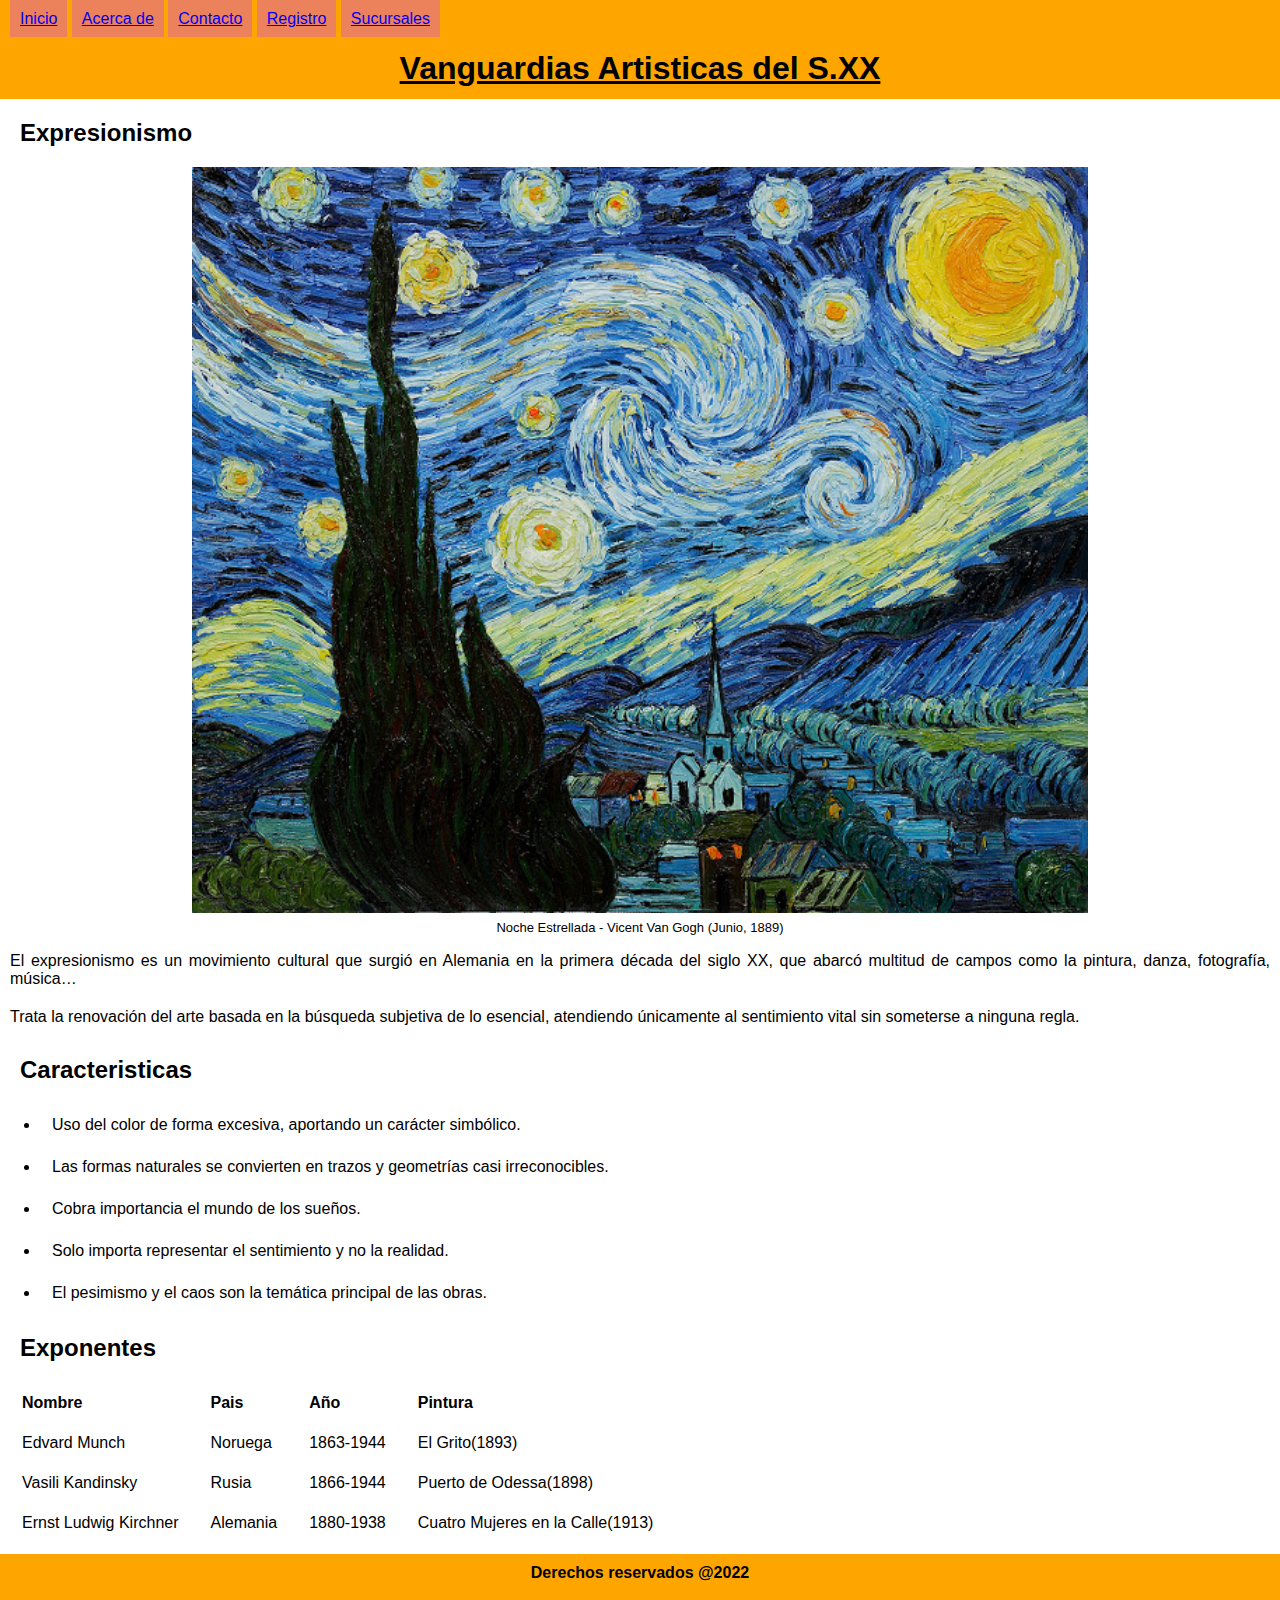
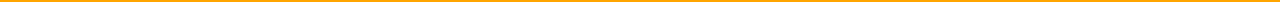
==== index.html @ c861672b "initial commit" ====
<!DOCTYPE html>
<html lang="en">
<head>
    <meta charset="UTF-8">
    <meta http-equiv="X-UA-Compatible" content="IE=edge">
    <meta name="viewport" content="width=device-width, initial-scale=1.0">
    <link rel="stylesheet" href="./style/style.css">
    <title>Recetas Codo a Codo</title>
</head>
<body>
<header>
    <nav>
        <a class="botones" href="./index.html">Inicio</a>
        <a class="botones" href="./about.html">Acerca de</a>
        <a class="botones" href="./contact.html">Contacto</a>
        <a class="botones" href="./form.html">Registro</a>
        <a class="botones" href="./branchs.html">Sucursales</a>
    </nav>
    <h1>Vanguardias Artisticas del S.XX</h1>
</header>
<main>
    <h2>Expresionismo</h2>
    <img class="pintura" src="./assets/img/01-van-gogh-noche-estrellada.jpg" alt="Pintura Noche Estrellada de Van Gohg">
    <p class="pieFoto">Noche Estrellada - Vicent Van Gogh (Junio, 1889)</p>
    <p class="sinopsis">El expresionismo es un movimiento cultural que surgió en Alemania en la primera década del siglo XX, que abarcó multitud de campos como la pintura, danza, fotografía, música…</p>
    <p class="sinopsis">Trata la renovación del arte basada en la búsqueda subjetiva de lo esencial, atendiendo únicamente al sentimiento vital sin someterse a ninguna regla.</p>

    <h2>Caracteristicas</h2>
    <ul>
        <li>Uso del color de forma excesiva, aportando un carácter simbólico.</li>
        <li>Las formas naturales se convierten en trazos y geometrías casi irreconocibles.</li>
        <li>Cobra importancia el mundo de los sueños.</li>
        <li>Solo importa representar el sentimiento y no la realidad.</li>
        <li>El pesimismo y el caos son la temática principal de las obras.</li>
    </ul>

    <h2>Exponentes</h2>

    <table>
        <tr>
            <th>Nombre</th>
            <th>Pais</th>
            <th>Año</th>
            <th>Pintura</th>
        </tr>
        <tr>
            <td>Edvard Munch</td>
            <td>Noruega</td>
            <td>1863-1944</td>
            <td>El Grito(1893)</td>
        </tr>
        <tr>
            <td>Vasili Kandinsky</td>
            <td>Rusia</td>
            <td>1866-1944</td>
            <td>Puerto de Odessa(1898)</td>
        </tr>
        <tr>
            <td>Ernst Ludwig Kirchner</td>
            <td>Alemania</td>
            <td>1880-1938</td>
            <td>Cuatro Mujeres en la Calle(1913)</td>
        </tr>
    </table>

</main>
<footer>
    <p id="copy">Derechos reservados @2022</p>
</footer>
</body>
</html>
---- style/style.css ----
* {
    font-family: Helvetica, Arial, sans-serif;
    margin: 0px;
}

nav,h1 {
    background-color: #ffa500;
}

nav {
    padding: 10px;
}

.botones {
    padding: 10px 10px 10px 10px;
    background-color: rgb(236, 130, 92);
}

h1 {
    text-align: center;
    font-weight: bold;
    text-decoration: underline;
    padding: 12px 0px 12px 0px;
}

h2 {
    padding: 20px;
}

.pintura {
    display: block;
    margin-left: auto;
    margin-right: auto;
    width: 70%;
}

.pieFoto {
    text-align: center;
    padding: 7px;
    font-size: small;
}

.sinopsis {
    text-align: justify;
    padding: 10px;
}

li {
    padding: 12px;
}

.contacto {
    padding: 10px 10px 10px 20px;
}

tr {
    text-align: left;
}

th,td {
    padding: 10px 10px 10px 20px;
}

.campo {
    text-align: left;
    padding: 10px 20px;
}

.maps {
    padding: 25px;
}

.direcciones {
    padding: 10px 20px;
}

footer {
    padding-top: 10px
}

#copy {
    text-align: center;
    background-color: orange;
    font-weight: bold;
    padding: 10px 20px 20px 20px;
}
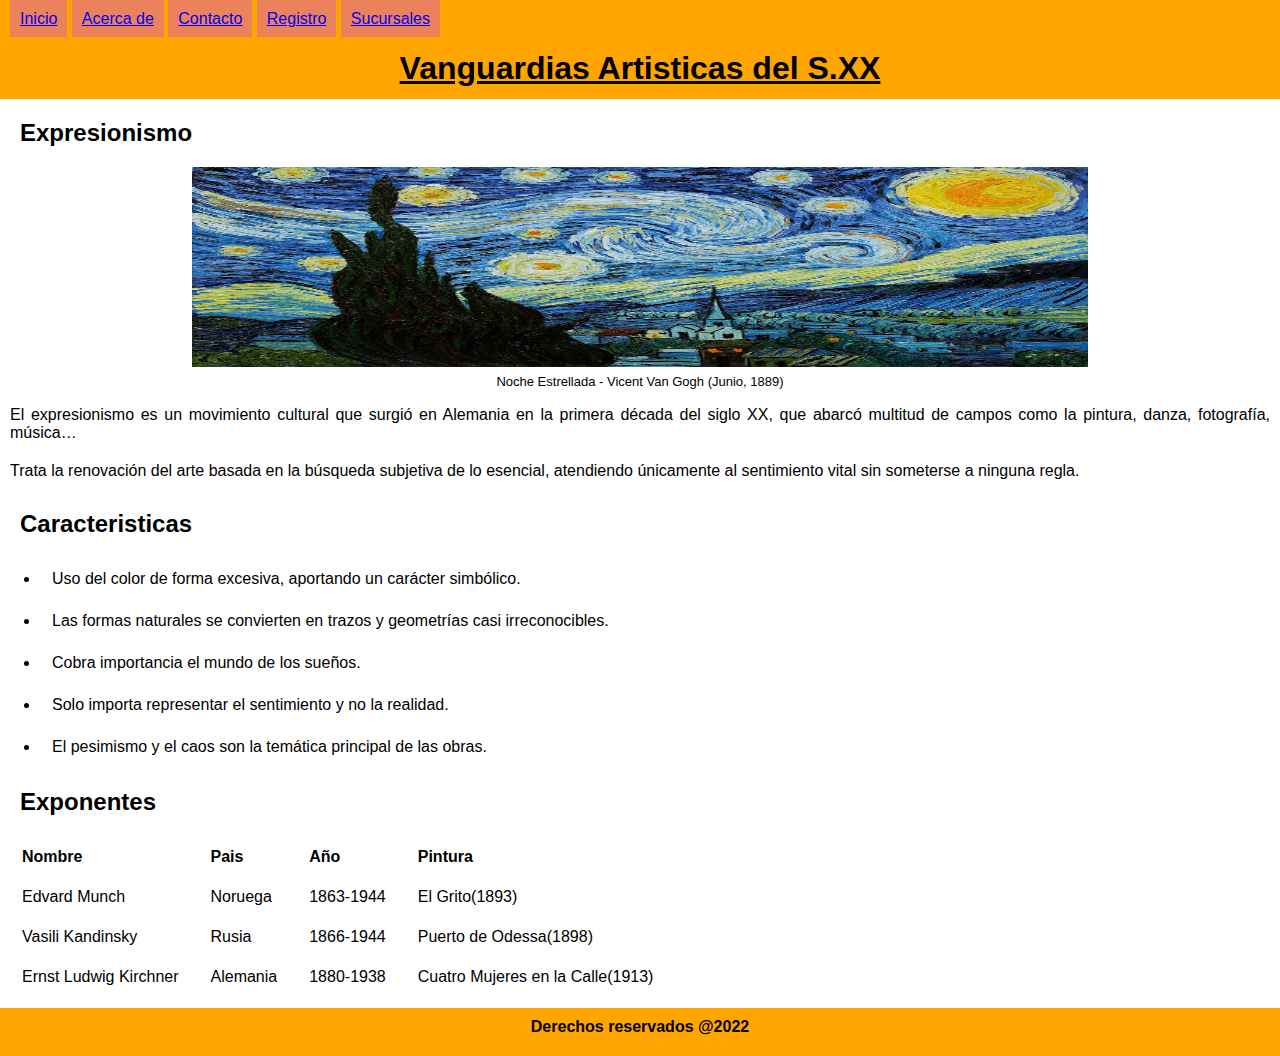
==== commit e12e3c58: "Update index.html" ====
--- a/index.html
+++ b/index.html
@@ -5,7 +5,7 @@
     <meta http-equiv="X-UA-Compatible" content="IE=edge">
     <meta name="viewport" content="width=device-width, initial-scale=1.0">
     <link rel="stylesheet" href="./style/style.css">
-    <title>Recetas Codo a Codo</title>
+    <title>Vanguardismo Codo a Codo</title>
 </head>
 <body>
 <header>
@@ -20,7 +20,7 @@
 </header>
 <main>
     <h2>Expresionismo</h2>
-    <img class="pintura" src="./assets/img/01-van-gogh-noche-estrellada.jpg" alt="Pintura Noche Estrellada de Van Gohg">
+    <img class="pintura" src="./assets/img/01-van-gogh-noche-estrellada.jpg" alt="Pintura Noche Estrellada de Van Gohg" height=200px width=400px>
     <p class="pieFoto">Noche Estrellada - Vicent Van Gogh (Junio, 1889)</p>
     <p class="sinopsis">El expresionismo es un movimiento cultural que surgió en Alemania en la primera década del siglo XX, que abarcó multitud de campos como la pintura, danza, fotografía, música…</p>
     <p class="sinopsis">Trata la renovación del arte basada en la búsqueda subjetiva de lo esencial, atendiendo únicamente al sentimiento vital sin someterse a ninguna regla.</p>
@@ -68,4 +68,4 @@
     <p id="copy">Derechos reservados @2022</p>
 </footer>
 </body>
-</html>+</html>
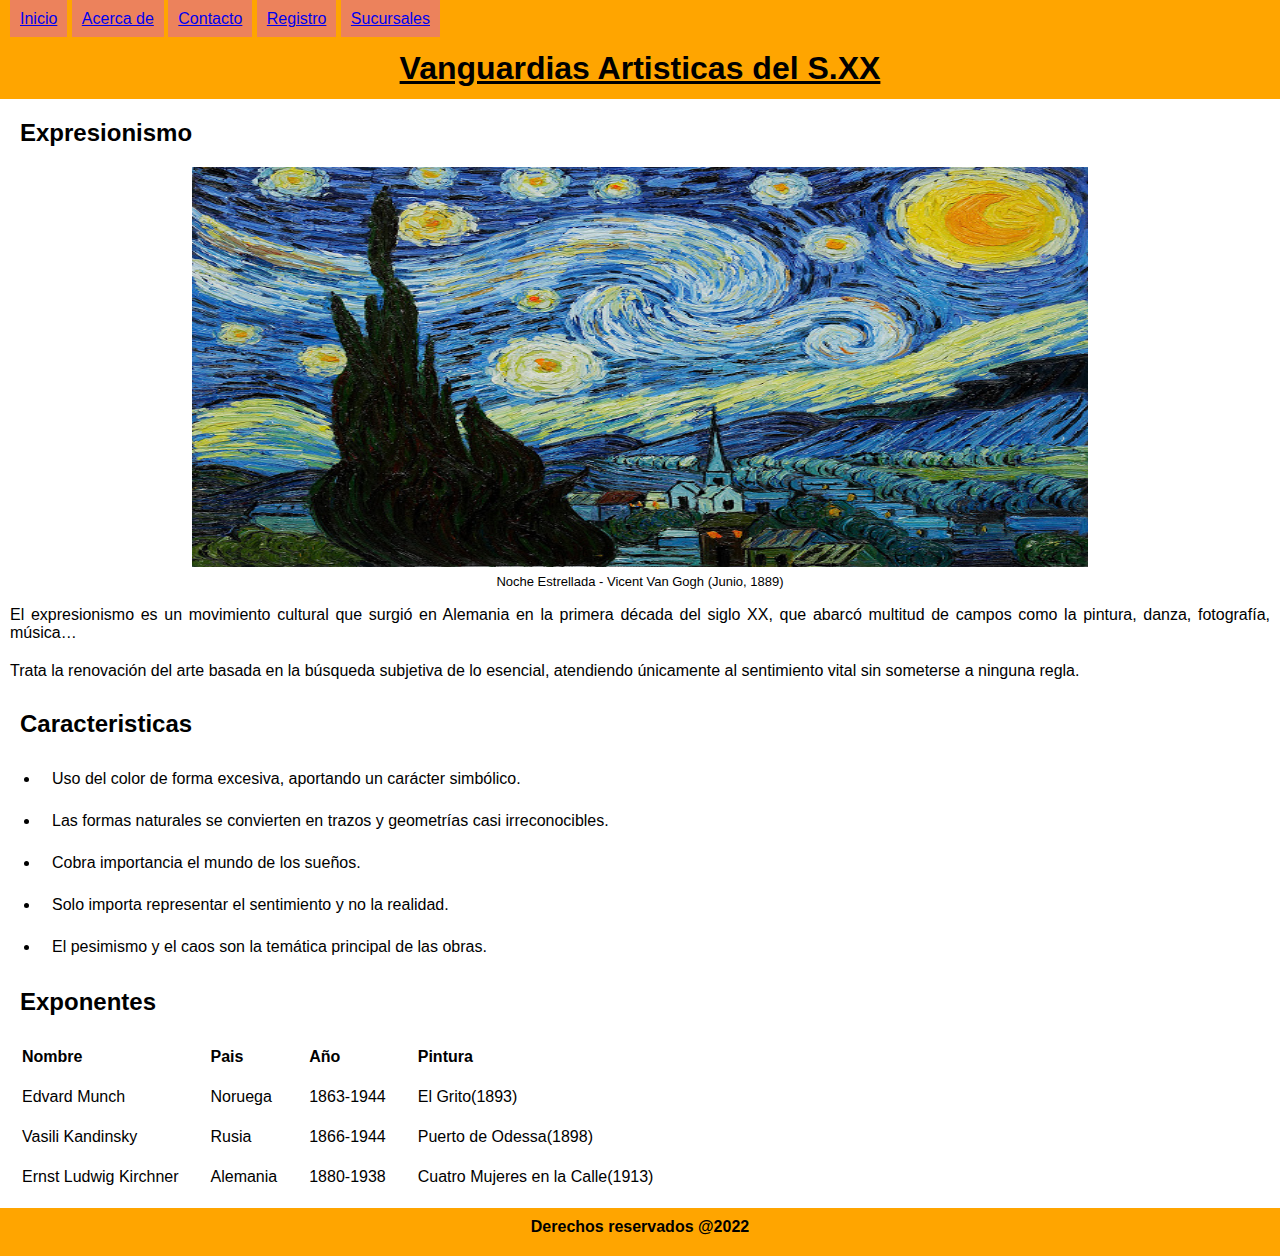
==== commit d632c1ee: "Update index.html" ====
--- a/index.html
+++ b/index.html
@@ -20,7 +20,7 @@
 </header>
 <main>
     <h2>Expresionismo</h2>
-    <img class="pintura" src="./assets/img/01-van-gogh-noche-estrellada.jpg" alt="Pintura Noche Estrellada de Van Gohg" height=200px width=400px>
+    <img class="pintura" src="./assets/img/01-van-gogh-noche-estrellada.jpg" alt="Pintura Noche Estrellada de Van Gohg" height=400px width=200px>
     <p class="pieFoto">Noche Estrellada - Vicent Van Gogh (Junio, 1889)</p>
     <p class="sinopsis">El expresionismo es un movimiento cultural que surgió en Alemania en la primera década del siglo XX, que abarcó multitud de campos como la pintura, danza, fotografía, música…</p>
     <p class="sinopsis">Trata la renovación del arte basada en la búsqueda subjetiva de lo esencial, atendiendo únicamente al sentimiento vital sin someterse a ninguna regla.</p>
